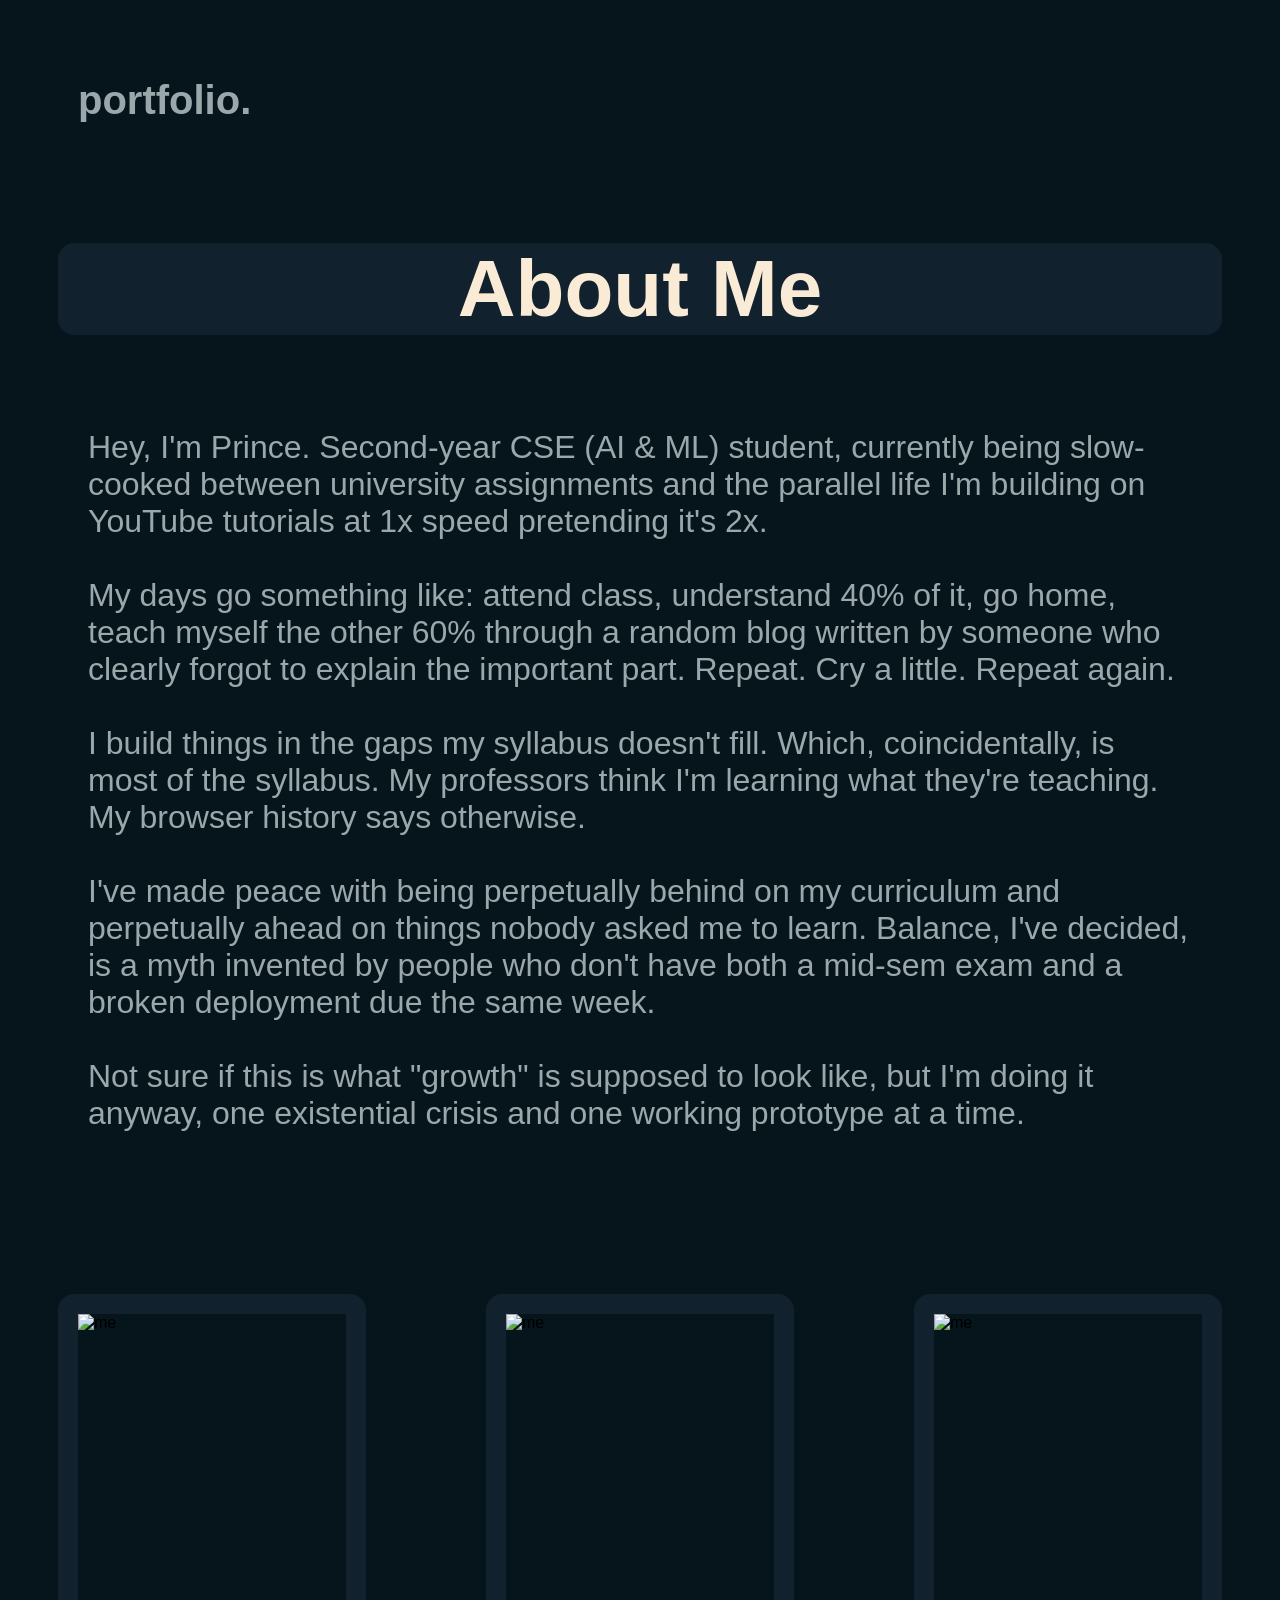
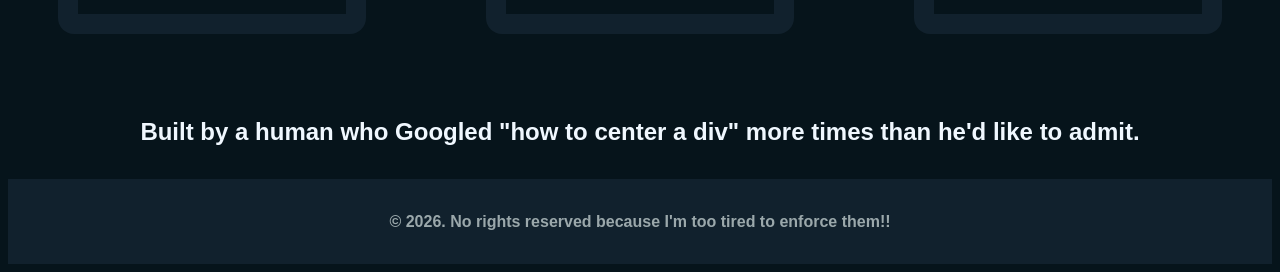
==== about-me.html @ f713ec6f "firstcommit" ====
<!DOCTYPE html>
<html lang="en">
<head>
    <meta charset="UTF-8">
    <meta name="viewport" content="width=device-width, initial-scale=1.0">
    <title>Document</title>
    <link rel="stylesheet" href="style.css">
</head>
<body>
    <header class="about-header">
        <div class="portfolio">
         <div class="head-section" id="logo">portfolio.</div>
        </div>
    </header>
    <main class="about-main">
        <div class="about-container">
            <div class="about-content" id="about-heading">About Me</div>
            <div class="about-content" id="about-body">
            <p>Hey, I'm Prince. Second-year CSE (AI & ML) student, currently being slow-cooked between university assignments and the parallel life I'm building on YouTube tutorials at 1x speed pretending it's 2x.

            My days go something like: attend class, understand 40% of it, go home, teach myself the other 60% through a random blog written by someone who clearly forgot to explain the important part. Repeat. Cry a little. Repeat again.

            I build things in the gaps my syllabus doesn't fill. Which, coincidentally, is most of the syllabus. My professors think I'm learning what they're teaching. My browser history says otherwise.

            I've made peace with being perpetually behind on my curriculum and perpetually ahead on things nobody asked me to learn. Balance, I've decided, is a myth invented by people who don't have both a mid-sem exam and a broken deployment due the same week.

            Not sure if this is what "growth" is supposed to look like, but I'm doing it anyway, one existential crisis and one working prototype at a time.</p></div>
        </div>
        </main>
        <footer>
            <div class="about-img">
                <div class="imgs" id="img1">
                    <img src="https://i.pinimg.com/736x/9e/b0/b4/9eb0b4336529920de30d1f5d9e12698a.jpg" alt="me">
                </div>
                <div class="imgs" id="img2">
                    <img src="https://i.pinimg.com/736x/d9/dc/01/d9dc018f8e681860d030c44ea7697d01.jpg" alt="me">
                </div>
                <div class="imgs" id="img3">
                    <img src="https://i.pinimg.com/originals/f4/93/4a/f4934ae8739a6960f22c9c9030d0386a.gif" alt="me">
                </div>
            </div>
            <div class="foot">
                <div class="foot-content" id="f1">Built by a human who Googled "how to center a div" more times than he'd like to admit.</div>
                <div class="foot-content" id="f2">© 2026. No rights reserved because I'm too tired to enforce them!!</div>
            </div>
        </footer>
</body>
</html>
---- style.css ----
*{
    background-color: #06141B;
    font-family: Arial,'Courier New', Courier, monospace;
}
a{
    text-decoration: none;
    color: inherit;
}
p{
    max-width: 1800px;
    white-space: pre-line;
}
/*Header*/
.portfolio{
    display: flex;
    flex-direction: row;
}
.head-section{
    display: flex;
    flex: 1;
    padding: 20px;
    margin: 50px;
}
#logo{
    font-size: 2.5rem;
    font-weight: bold;
    color:  #9BA8AB;
}
#about{
    justify-content: space-evenly;
    font-family: Arial, Helvetica, sans-serif;
    font-size: 1.5rem;
    font-weight: bold;
    align-items: center; 
    color: #9BA8AB;
}
/*Intro-page*/
.Intro{
    display: flex;
    gap: 1em;
    min-height: 80vh;
}
.intro-part{
    display: flex;
    background-color: #11212D;/* #9BA8AB;*/
    flex: 2 1 0%;
    margin: 50px;
    border-radius: 16px;
}
#name{
    flex-grow: 2;
    font-weight: 900;
    font-size: clamp(5rem,10vw,10rem);
    color:whitesmoke;
    justify-content: center;
    align-items: center;
}
#photo{
    flex-grow: 1;
    width: 100%;
    height:100%;
    object-fit: cover;
    padding: 10px;
 }
/**education*/
.about-container{
    display:flex;
    flex-direction: column;
    margin: 50px;
    min-height: 80vh;
    gap : 2em;
}
.about-content{
    display: flex;
    flex:1;
    justify-content: center;
    border-radius: 16px;
}
#about-heading{
    background-color: #11212D;
    color:antiquewhite;
    font-weight:bold;
    font-size: 5rem;
    align-items: center;
}
#about-body{
    display:flex;
    color:#9BA8AB;
    font-size: 2rem;
    align-items: flex-start;
    justify-content: center;
    padding: 30px;
}
/*Image section*/
.about-img {
    display:flex;
    gap:20px;
}
.imgs{
    display: flex;
    flex:1;
    height: 300px;
    background-color: #11212D;
    padding: 20px;
    margin:50px;
    border-radius: 16px;
}
.imgs img{
    width: 100%;
    height:100%;
    object-fit: cover;
}
/*footer*/
.foot{
    display:flex;
    flex-direction: column;
    min-height: 20vh;
    max-height: 30vh ;
}
.foot-content{
    display:flex;
    flex:1;
}
#f1{
    background-color: #06141B;
    font-weight: bold;
    font-size: 1.5rem;
    color:aliceblue;
    justify-content: center;
    align-items: center;
}
#f2{
    background-color: #11212D;
    font-weight: bold;
    color:#9BA8AB;
    justify-content: center;
    align-items: center;
}
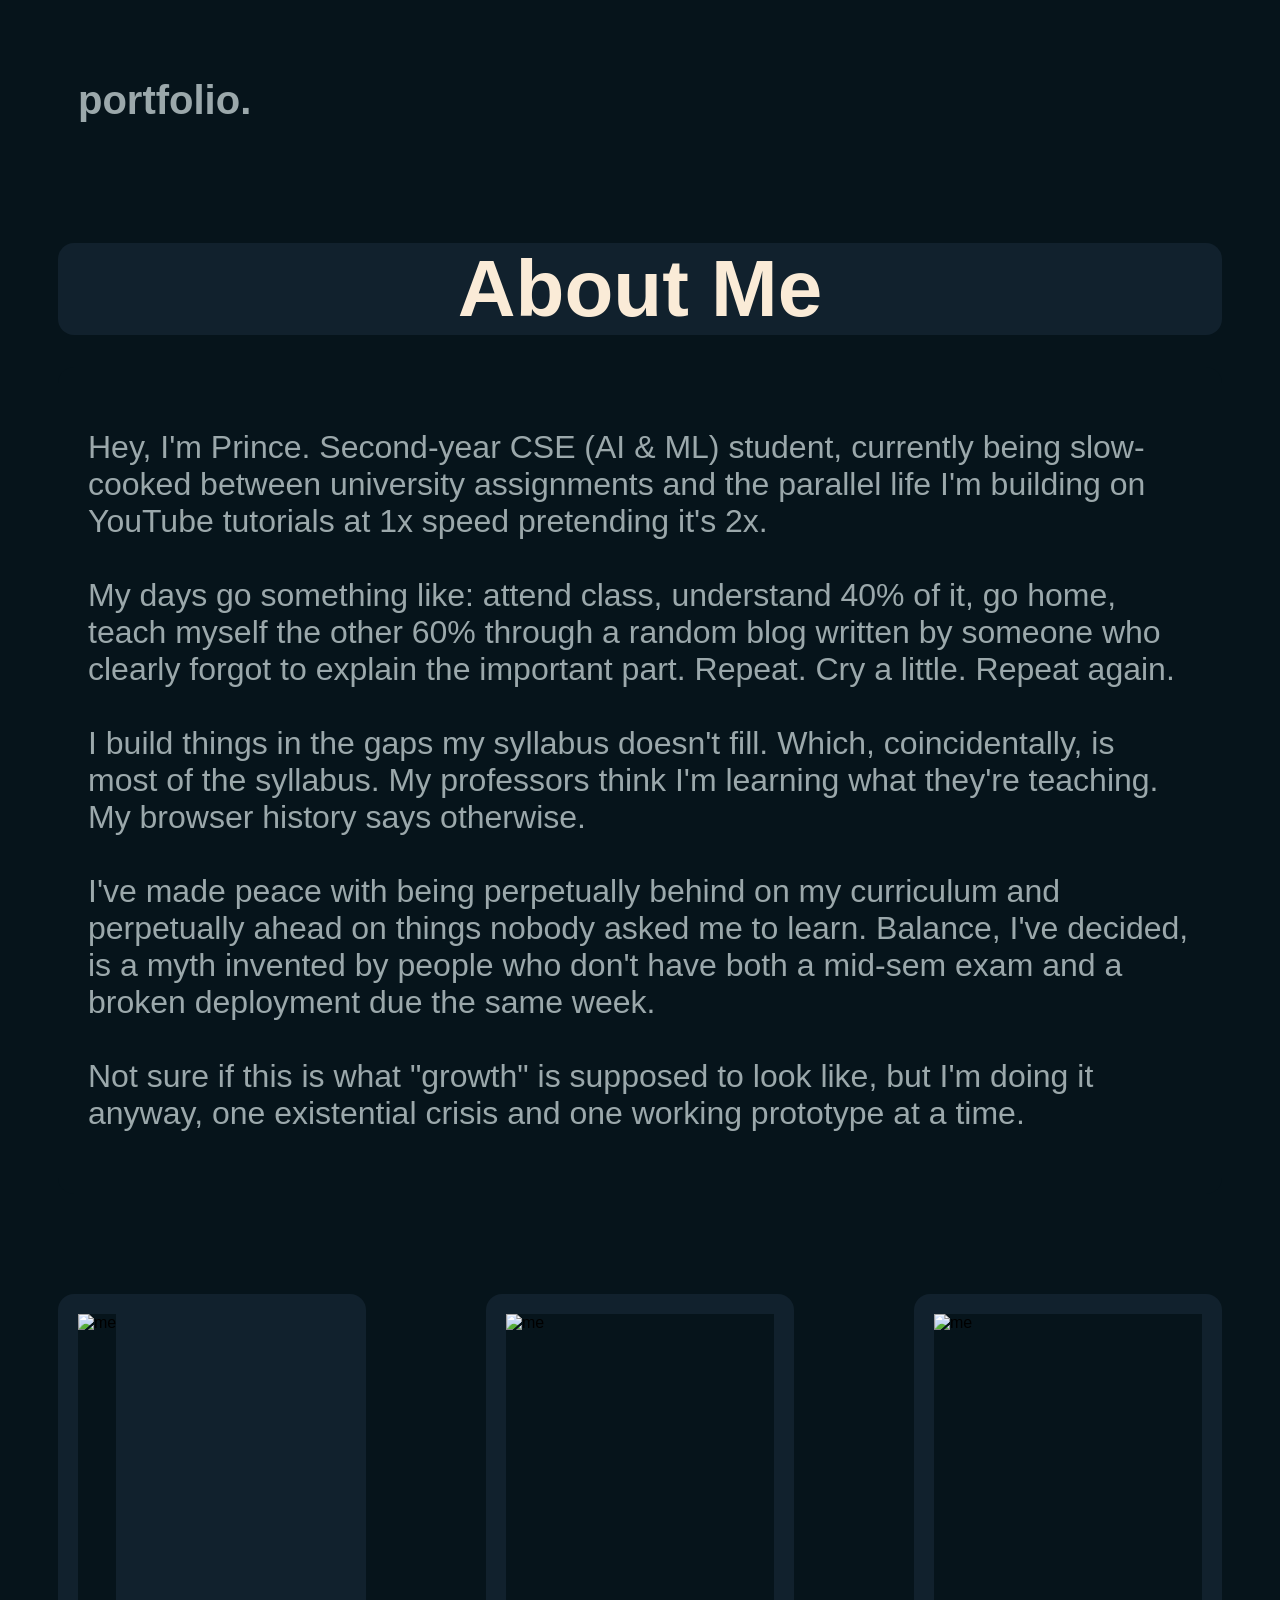
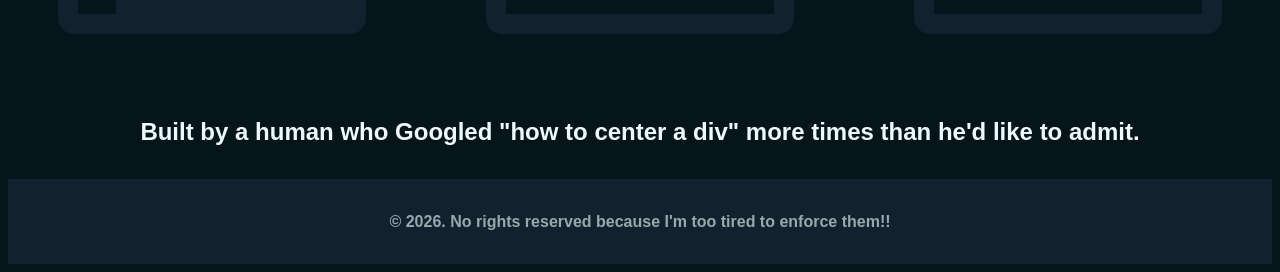
==== commit 02208ea7: "failure-archive section added" ====
--- a/about-me.html
+++ b/about-me.html
@@ -27,18 +27,21 @@
             Not sure if this is what "growth" is supposed to look like, but I'm doing it anyway, one existential crisis and one working prototype at a time.</p></div>
         </div>
         </main>
+        
+        <div class="about-img">
+            <div class="imgs" id="img1">
+                <a href="img1-failures.html">
+                <img src="https://i.pinimg.com/736x/9e/b0/b4/9eb0b4336529920de30d1f5d9e12698a.jpg" alt="me"></a>
+            </div>
+            <div class="imgs" id="img2">
+                <img src="https://i.pinimg.com/originals/f4/93/4a/f4934ae8739a6960f22c9c9030d0386a.gif" alt="me">
+            </div>
+            <div class="imgs" id="img3">
+                <img src="https://i.pinimg.com/736x/d9/dc/01/d9dc018f8e681860d030c44ea7697d01.jpg" alt="me">
+                    
+            </div>
+        </div>
         <footer>
-            <div class="about-img">
-                <div class="imgs" id="img1">
-                    <img src="https://i.pinimg.com/736x/9e/b0/b4/9eb0b4336529920de30d1f5d9e12698a.jpg" alt="me">
-                </div>
-                <div class="imgs" id="img2">
-                    <img src="https://i.pinimg.com/736x/d9/dc/01/d9dc018f8e681860d030c44ea7697d01.jpg" alt="me">
-                </div>
-                <div class="imgs" id="img3">
-                    <img src="https://i.pinimg.com/originals/f4/93/4a/f4934ae8739a6960f22c9c9030d0386a.gif" alt="me">
-                </div>
-            </div>
             <div class="foot">
                 <div class="foot-content" id="f1">Built by a human who Googled "how to center a div" more times than he'd like to admit.</div>
                 <div class="foot-content" id="f2">© 2026. No rights reserved because I'm too tired to enforce them!!</div>
--- a/style.css
+++ b/style.css
@@ -43,12 +43,12 @@
 .intro-part{
     display: flex;
     background-color: #11212D;/* #9BA8AB;*/
-    flex: 2 1 0%;
+    flex: 1 1 0%;
     margin: 50px;
     border-radius: 16px;
 }
 #name{
-    flex-grow: 2;
+    flex-grow: 2 1 0%;
     font-weight: 900;
     font-size: clamp(5rem,10vw,10rem);
     color:whitesmoke;
@@ -56,13 +56,15 @@
     align-items: center;
 }
 #photo{
-    flex-grow: 1;
+    flex-grow: 1 1 0%;
     width: 100%;
     height:100%;
+    min-width: 0;
+    overflow: hidden;
     object-fit: cover;
     padding: 10px;
  }
-/**education*/
+/**About me*/
 .about-container{
     display:flex;
     flex-direction: column;
@@ -136,3 +138,64 @@
     justify-content: center;
     align-items: center;
 }
+
+/*Image1-linked page*/
+
+.failure-head{
+    display: flex;
+    background-color: #11212D;
+    color: #9BA8AB;
+    flex:1;
+    justify-content: center;
+    border-radius: 16px;
+}
+#failure-title{
+    font-size: 5rem;
+    font-weight: bold;
+    padding: .2em;
+    margin: 50px;
+    margin-top: 10px;
+}
+.failure-list{
+    display: flex;
+    background-color: #11212D;
+    margin: 50px;
+    flex-direction: column;
+    min-height: 10vh;
+    color: #9BA8AB;
+    justify-content: center;
+    padding:20px;
+    border-radius: 16px;
+}
+#fail1{
+    display: flex;
+    flex:1;
+    background-color: #11212D;
+    color: #9BA8AB;
+}
+#fail-head{
+    display:flex;
+    flex:1;
+    background-color: #11212D;
+    color:white;
+    font-weight:bold;
+    font-size: 1.8rem;
+}
+#fail-body{
+    display:flex;
+    flex:1;
+    background-color: #11212D;
+    color: #9BA8AB;
+    font-size: 1.5rem;
+}
+#fail-img{
+    display: flex;
+    justify-content: center;
+    padding:10px;
+}
+#fail-img-desc{
+    display: flex;
+    justify-content: center;
+    color:#9BA8AB;
+    font-size: 1.5rem;
+}
